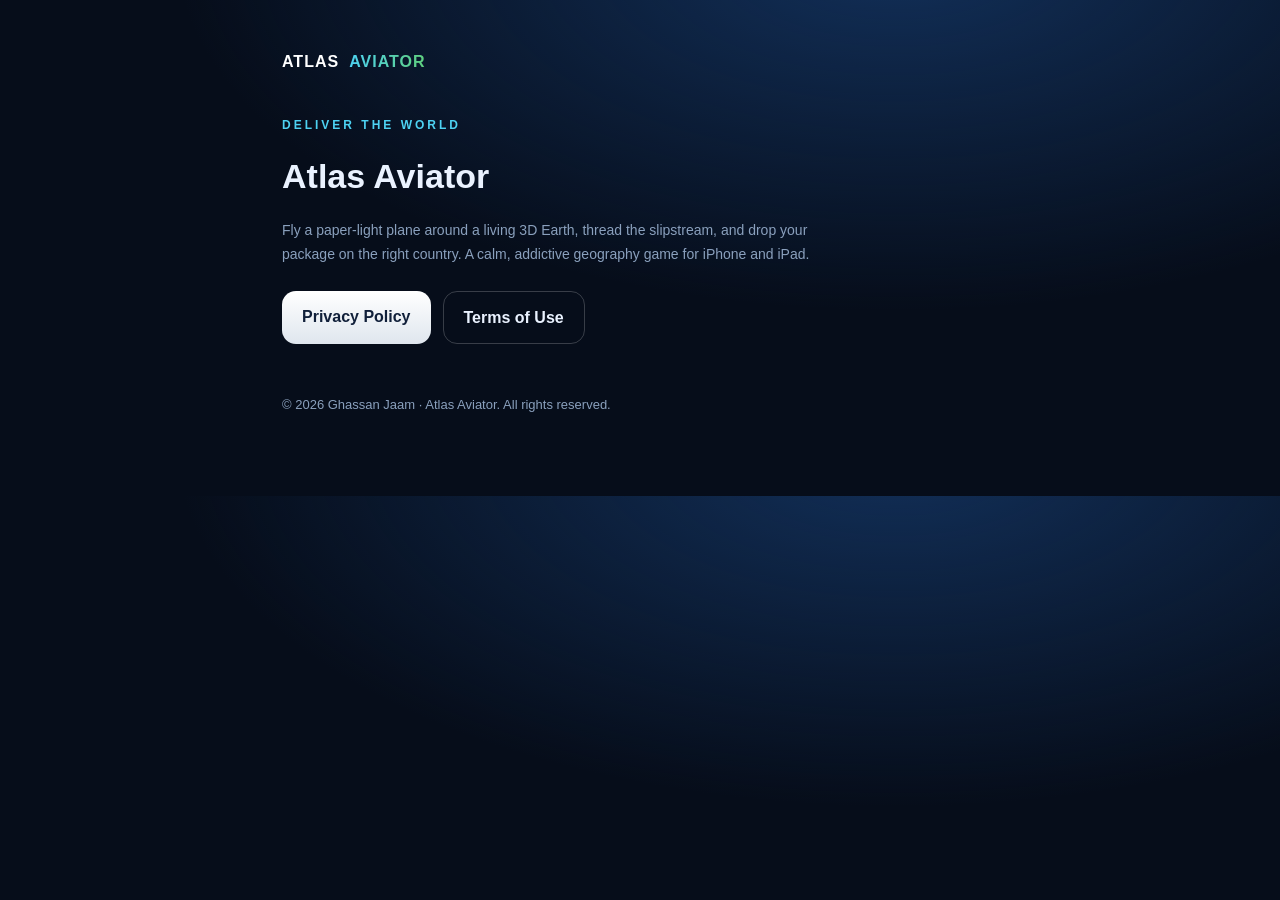
==== index.html @ 831ac1c9 "Add landing page with Privacy Policy and Terms of Use Co-Authored-By: Claude Opus 4.8 (1M context) <" ====
<!DOCTYPE html>
<html lang="en">
<head>
  <meta charset="UTF-8" />
  <meta name="viewport" content="width=device-width, initial-scale=1.0" />
  <title>Atlas Aviator</title>
  <meta name="description" content="Atlas Aviator — fly a plane around a 3D Earth and deliver packages to countries around the world." />
  <link rel="stylesheet" href="styles.css" />
</head>
<body>
  <main class="wrap">
    <a class="brand" href="./"><span class="a">ATLAS</span><span class="b">AVIATOR</span></a>

    <p class="kicker" style="margin-top:40px;">Deliver the world</p>
    <h1>Atlas Aviator</h1>
    <p class="muted" style="max-width:540px;">
      Fly a paper-light plane around a living 3D Earth, thread the slipstream, and
      drop your package on the right country. A calm, addictive geography game for
      iPhone and iPad.
    </p>

    <div class="links">
      <a class="btn" href="privacy.html">Privacy Policy</a>
      <a class="btn ghost" href="terms.html">Terms of Use</a>
    </div>

    <footer>
      © 2026 Ghassan Jaam · Atlas Aviator. All rights reserved.
    </footer>
  </main>
</body>
</html>
---- styles.css ----
:root {
  --navy: #060d1a;
  --panel: #0e1830;
  --ink: #eaf2ff;
  --muted: #8aa0bd;
  --cyan: #4dd2f2;
  --green: #5fcf7e;
}
* { box-sizing: border-box; }
html { scroll-behavior: smooth; }
body {
  margin: 0;
  background: radial-gradient(1200px 600px at 70% -10%, #12305a 0%, transparent 60%), var(--navy);
  color: var(--ink);
  font-family: -apple-system, BlinkMacSystemFont, "Segoe UI", Roboto, Helvetica, Arial, sans-serif;
  line-height: 1.7;
  -webkit-font-smoothing: antialiased;
}
.wrap { max-width: 760px; margin: 0 auto; padding: 48px 22px 80px; }
.brand {
  display: inline-flex; align-items: center; gap: 10px;
  font-weight: 800; letter-spacing: 1px; text-decoration: none; color: var(--ink);
}
.brand .a { color: #fff; }
.brand .b { background: linear-gradient(90deg, var(--cyan), var(--green));
  -webkit-background-clip: text; background-clip: text; color: transparent; }
.kicker { color: var(--cyan); letter-spacing: 3px; font-size: 12px; font-weight: 800; text-transform: uppercase; }
h1 { font-size: 34px; font-weight: 800; margin: 10px 0 4px; }
h2 { font-size: 20px; font-weight: 800; margin: 34px 0 8px; color: #fff; }
h3 { font-size: 16px; font-weight: 700; margin: 22px 0 4px; color: var(--cyan); }
p, li { color: var(--ink); }
.muted { color: var(--muted); font-size: 14px; }
a { color: var(--cyan); text-decoration: none; }
a:hover { text-decoration: underline; }
hr { border: none; border-top: 1px solid rgba(255,255,255,0.08); margin: 28px 0; }
.card {
  background: var(--panel); border: 1px solid rgba(255,255,255,0.08);
  border-radius: 18px; padding: 22px 26px; margin-top: 18px;
}
.links { display: flex; flex-wrap: wrap; gap: 12px; margin-top: 24px; }
.btn {
  display: inline-block; padding: 12px 20px; border-radius: 14px; font-weight: 700;
  background: linear-gradient(180deg, #fff, #dfe6ee); color: #11203a;
}
.btn.ghost { background: transparent; color: var(--ink); border: 1px solid rgba(255,255,255,0.2); }
.toc a { display: inline-block; margin-right: 14px; font-size: 14px; }
footer { margin-top: 50px; color: var(--muted); font-size: 13px; }
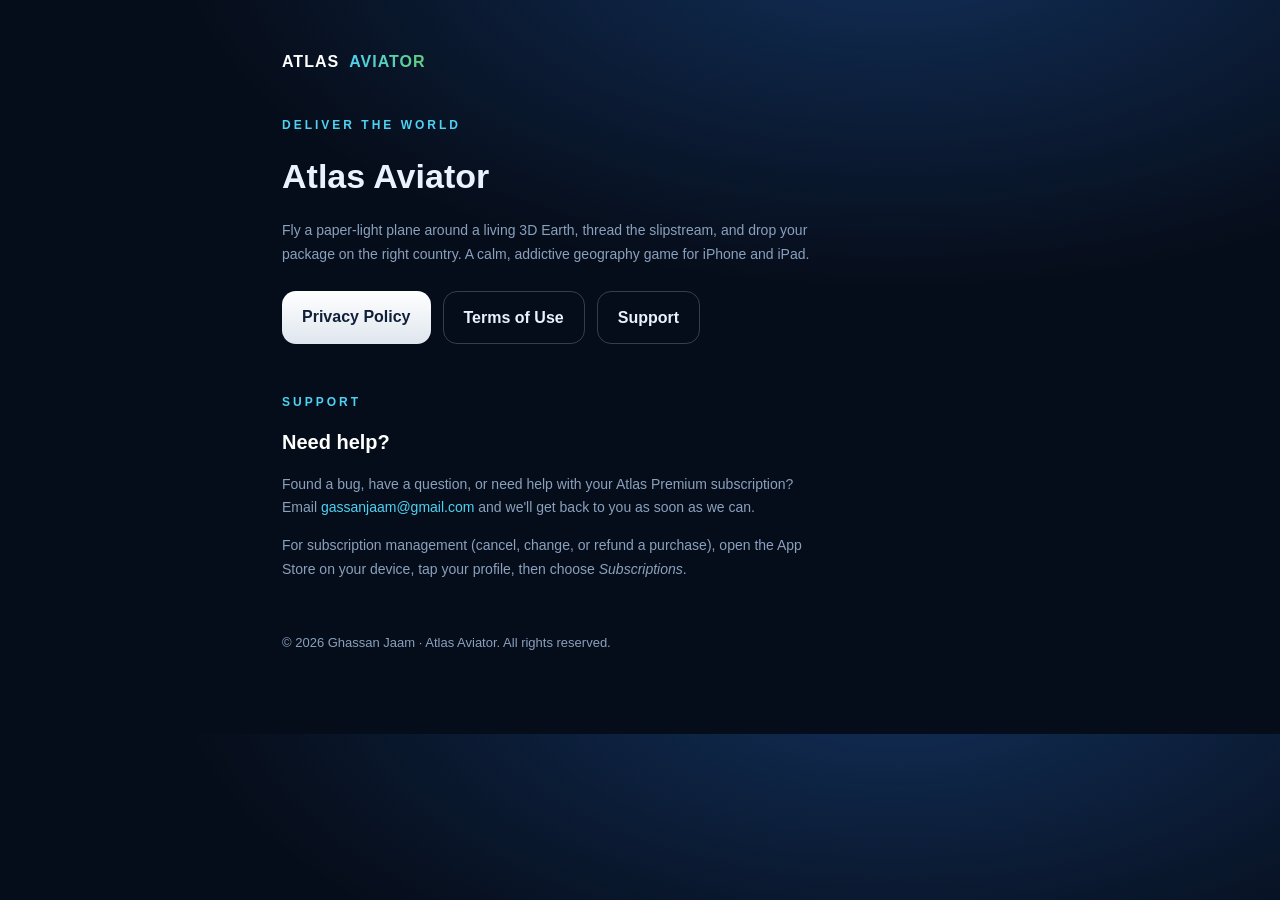
==== commit c4f9b6c2: "Add Support page for App Store Connect Support URL Apple rejected the iOS submission under Guideline" ====
--- a/index.html
+++ b/index.html
@@ -22,7 +22,24 @@
     <div class="links">
       <a class="btn" href="privacy.html">Privacy Policy</a>
       <a class="btn ghost" href="terms.html">Terms of Use</a>
+      <a class="btn ghost" href="support.html">Support</a>
     </div>
+
+    <section id="support" style="margin-top:48px;max-width:540px;">
+      <p class="kicker">Support</p>
+      <h2 style="margin:6px 0 12px;">Need help?</h2>
+      <p class="muted">
+        Found a bug, have a question, or need help with your Atlas Premium
+        subscription? Email
+        <a href="mailto:gassanjaam@gmail.com">gassanjaam@gmail.com</a>
+        and we'll get back to you as soon as we can.
+      </p>
+      <p class="muted" style="margin-top:10px;">
+        For subscription management (cancel, change, or refund a purchase),
+        open the App Store on your device, tap your profile, then choose
+        <em>Subscriptions</em>.
+      </p>
+    </section>
 
     <footer>
       © 2026 Ghassan Jaam · Atlas Aviator. All rights reserved.
